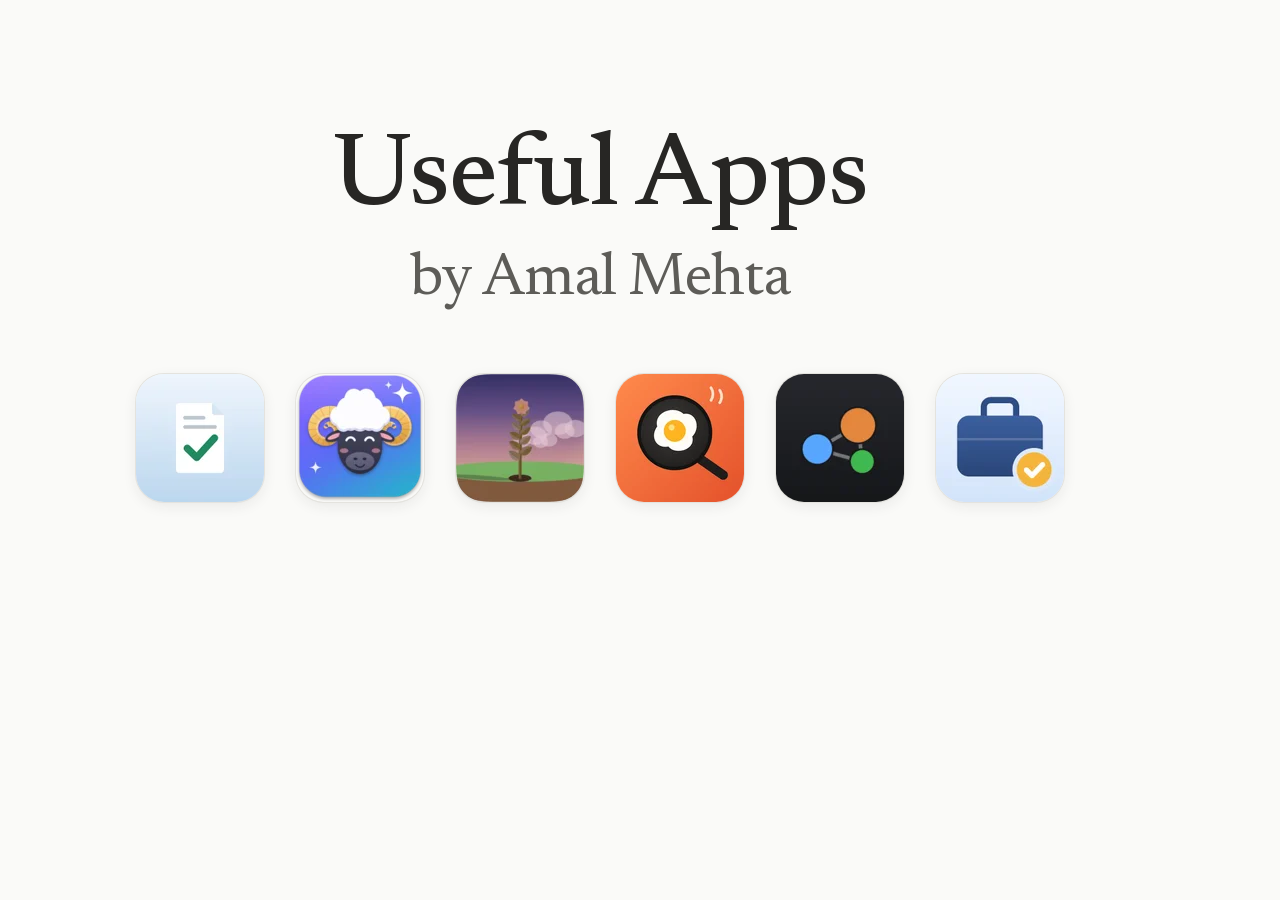
==== scripts/og.html @ 3f998b82 "Rebuild the favicon PNGs and link-preview card from a script scripts/make-images.sh renders images/f" ====
<!doctype html>
<!-- The 1200 × 630 link-preview card. scripts/make-images.sh screenshots this into images/og.png.
     Matches og:image:alt in index.html: "Useful Apps by Amal Mehta, with the six apps' icons in a row". -->
<html lang="en">
<head>
<meta charset="utf-8">
<style>
  @font-face { font-family: "Newsreader"; font-weight: 400 600; src: url("../fonts/newsreader-latin.woff2") format("woff2"); }
  html, body { margin: 0; width: 1200px; height: 630px; overflow: hidden; }
  body {
    background: #fafaf8; color: #272624;
    font-family: "Newsreader", Georgia, serif;
    display: flex; flex-direction: column; justify-content: center; align-items: center; gap: 64px;
  }
  h1 { margin: 0; font-size: 104px; font-weight: 500; line-height: 1; letter-spacing: -0.01em; }
  h1 .by { font-weight: 400; font-size: 60px; color: #5d5c58; display: block; text-align: center; margin-top: 18px; }
  .icons { display: flex; gap: 32px; }
  /* Same corner ratio as .app-icon on the page (14px on 64px), plus a hairline so the pale icons keep an edge. */
  .icons img { width: 128px; height: 128px; border-radius: 28px; box-shadow: 0 0 0 1px #e4e3de, 0 4px 14px rgba(39, 38, 36, 0.08); }
</style>
</head>
<body>
  <h1>Useful Apps <span class="by">by Amal Mehta</span></h1>
  <div class="icons">
    <img src="../images/icons/start-a-company.webp" alt="">
    <img src="../images/icons/ramclean.webp" alt="">
    <img src="../images/icons/goal-garden.webp" alt="">
    <img src="../images/icons/what-to-cook-next.webp" alt="">
    <img src="../images/icons/messaging-graph.webp" alt="">
    <img src="../images/icons/recruiting-platform.webp" alt="">
  </div>
</body>
</html>
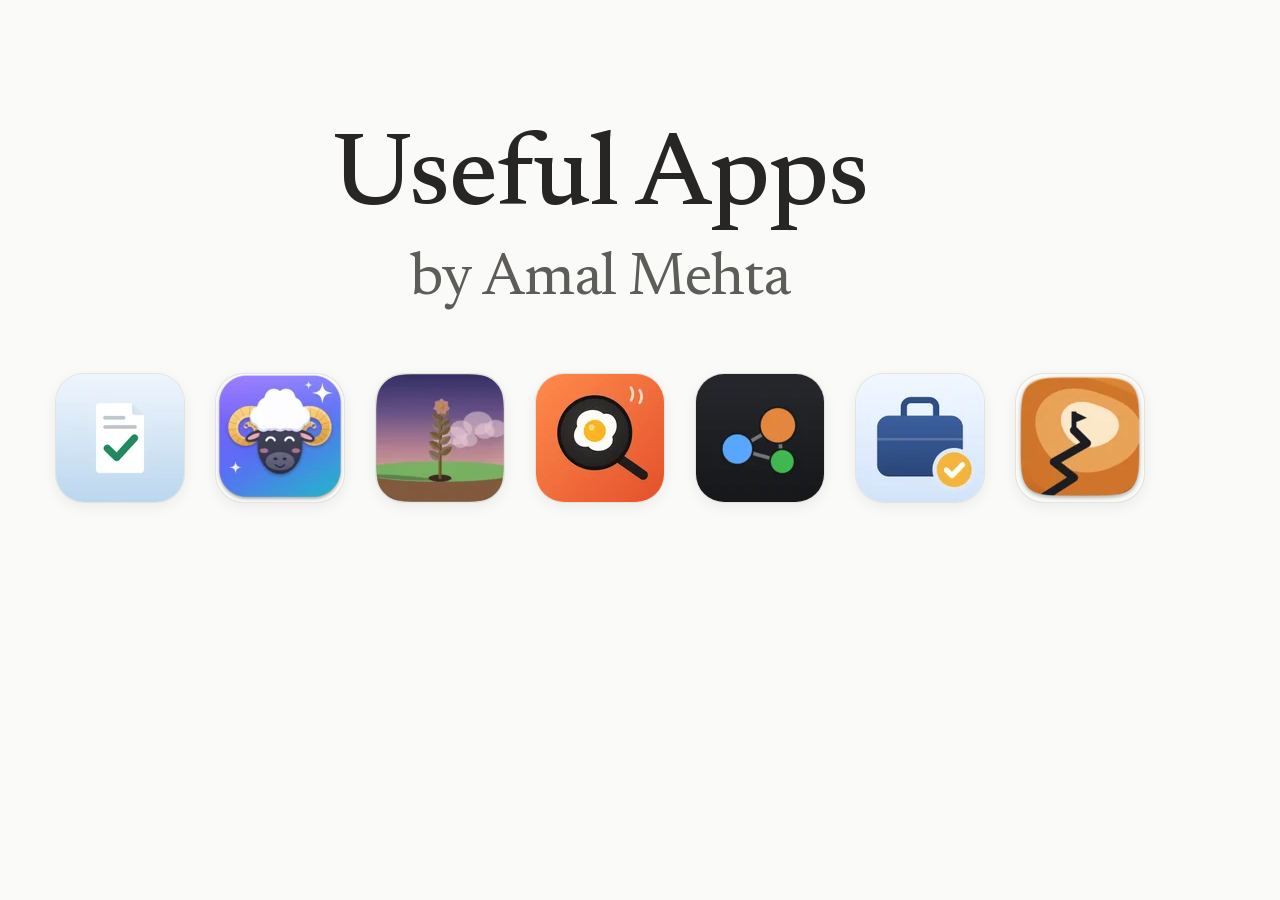
==== commit c3c04d18: "Add Path Finder as the seventh app Its card uses the app's own icon and offline-mode screenshot, and" ====
--- a/scripts/og.html
+++ b/scripts/og.html
@@ -1,6 +1,6 @@
 <!doctype html>
 <!-- The 1200 × 630 link-preview card. scripts/make-images.sh screenshots this into images/og.png.
-     Matches og:image:alt in index.html: "Useful Apps by Amal Mehta, with the six apps' icons in a row". -->
+     Matches og:image:alt in index.html: "Useful Apps by Amal Mehta, with the seven apps' icons in a row". -->
 <html lang="en">
 <head>
 <meta charset="utf-8">
@@ -28,6 +28,7 @@
     <img src="../images/icons/what-to-cook-next.webp" alt="">
     <img src="../images/icons/messaging-graph.webp" alt="">
     <img src="../images/icons/recruiting-platform.webp" alt="">
+    <img src="../images/icons/path-finder.webp" alt="">
   </div>
 </body>
 </html>
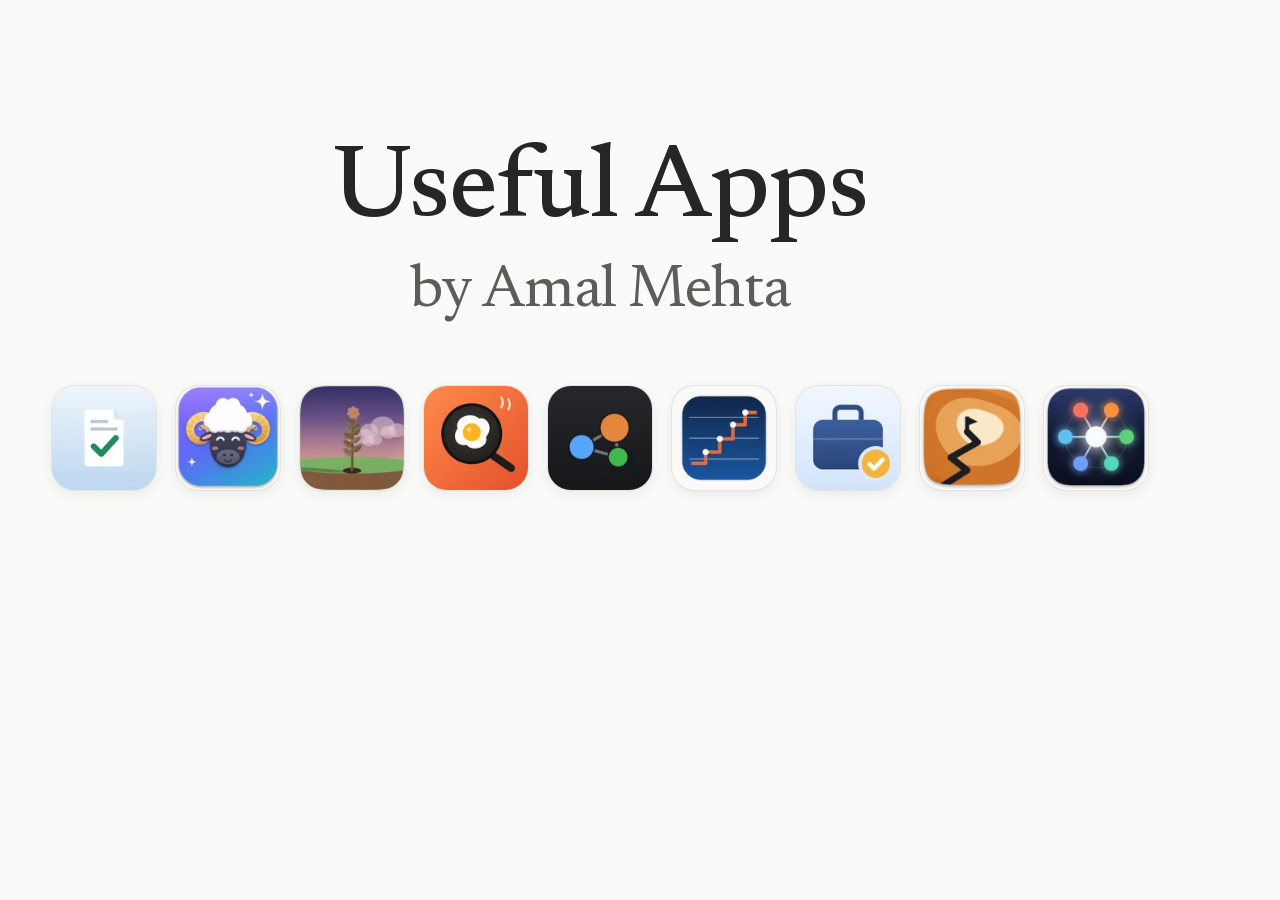
==== commit d4c3a0bd: "Add Avengers Assemble and AI Advances, and link the free downloads Copied as it stood from the uncom" ====
--- a/scripts/og.html
+++ b/scripts/og.html
@@ -1,6 +1,6 @@
 <!doctype html>
 <!-- The 1200 × 630 link-preview card. scripts/make-images.sh screenshots this into images/og.png.
-     Matches og:image:alt in index.html: "Useful Apps by Amal Mehta, with the seven apps' icons in a row". -->
+     Matches og:image:alt in index.html: "Useful Apps by Amal Mehta, with the nine apps' icons in a row". -->
 <html lang="en">
 <head>
 <meta charset="utf-8">
@@ -14,9 +14,9 @@
   }
   h1 { margin: 0; font-size: 104px; font-weight: 500; line-height: 1; letter-spacing: -0.01em; }
   h1 .by { font-weight: 400; font-size: 60px; color: #5d5c58; display: block; text-align: center; margin-top: 18px; }
-  .icons { display: flex; gap: 32px; }
+  .icons { display: flex; gap: 20px; }
   /* Same corner ratio as .app-icon on the page (14px on 64px), plus a hairline so the pale icons keep an edge. */
-  .icons img { width: 128px; height: 128px; border-radius: 28px; box-shadow: 0 0 0 1px #e4e3de, 0 4px 14px rgba(39, 38, 36, 0.08); }
+  .icons img { width: 104px; height: 104px; border-radius: 22.75px; box-shadow: 0 0 0 1px #e4e3de, 0 4px 14px rgba(39, 38, 36, 0.08); }
 </style>
 </head>
 <body>
@@ -27,8 +27,10 @@
     <img src="../images/icons/goal-garden.webp" alt="">
     <img src="../images/icons/what-to-cook-next.webp" alt="">
     <img src="../images/icons/messaging-graph.webp" alt="">
+    <img src="../images/icons/ai-advances.webp" alt="">
     <img src="../images/icons/recruiting-platform.webp" alt="">
     <img src="../images/icons/path-finder.webp" alt="">
+    <img src="../images/icons/avengers-assemble.webp" alt="">
   </div>
 </body>
 </html>
